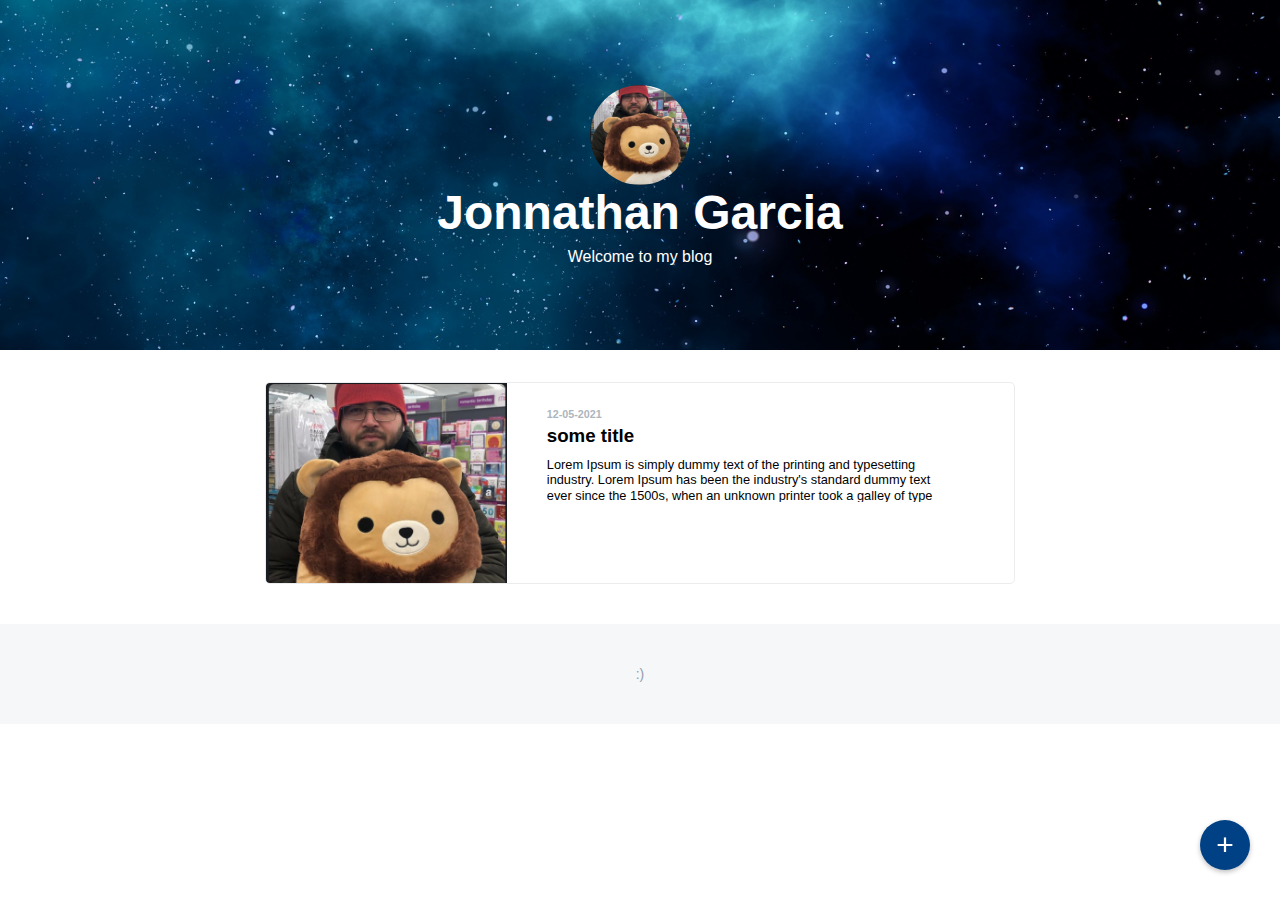
==== frontend/index.html @ 43e77fea "added FE layout" ====
<!DOCTYPE html>
<html lang="en">
<head>
    <meta charset="UTF-8">
    <meta http-equiv="X-UA-Compatible" content="IE=edge">
    <meta name="viewport" content="width=device-width, initial-scale=1.0">
    <link rel="stylesheet" href="style/style.css">
    <title>Blog App</title>
</head>
<body>
    <div class="add-article">
        <a href="new-article.html">
            <span class="nav-button new-article-button">+</span>
        </a>
    </div>
    <header>
        <div class="profile-image"></div>
        <div class="profile-name">Jonnathan Garcia</div>
        <div class="subtext">Welcome to my blog</div>
    </header>
    <div class="main">
        <div class="main-container">
            <div class="article">
                <div class="article-image"></div>
                <div class="article-content">
                    <h6 class="article-date">12-05-2021</h6>
                    <h3 class="article-title">some title</h3>
                    <p class="article-text">Lorem Ipsum is simply dummy text of the printing and typesetting industry. Lorem Ipsum has been the industry's standard dummy text ever since the 1500s, when an unknown printer took a galley of type and scrambled it to make a type specimen book. It has survived not only five centuries, but also the leap into electronic typesetting, remaining essentially unchanged. It was popularised in the 1960s with the release of Letraset sheets containing Lorem Ipsum passages, and more recently with desktop publishing software like Aldus PageMaker including versions of Lorem Ipsum.</p>
                </div>
            </div>
        </div>
    </div>
    <footer>
        <p>:)</p>
    </footer>
    <script src="./js/index.js"></script>
</body>
</html>
---- frontend/style/style.css ----
body {
    margin: 0;
    font-family: Arial, Helvetica, sans-serif;
}

.post-link {
    text-decoration: none;
}

header {
    min-height: 350px;
    color:white;
    display: flex;
    flex-direction: column;
    justify-content: center;
    align-items: center;
    background-image: url("../assets/universe.jpg");
    background-size: cover; /* Always cover the all the div that is using this class */
}

.profile-image {
    width: 100px;
    height: 100px;
    background-color: white;
    border-radius: 50%;
    background-image: url("../assets/profile.png");
    background-size: cover; /* Always cover the all the div that is using this class */
}

.profile-name {
    font-size: 3em;
    font-weight: bold;
}

.subtext {
    margin-top: 8px;
}

.main {
    margin-top: 32px;
    display: flex;
    justify-content: center;
}

.main-container {
    max-width: 750px;
    min-width: 600px;
    width: 100%; 
    padding-left: 16px;
    padding-right: 16px;
}

.article {
    display: flex;
    border: 1px solid #eaecee;
    border-radius: 5px;
    min-height: 200px;
    overflow: hidden;
    transition: all 0.25s ease;
}

.article:hover {
    transform: translate3d(0, -7px, 0);
    box-shadow: 0 2rem 5rem 0 rgba(0, 0, 0, .1);
}

.article-image {
    background-color: white;
    flex-basis: 35%;
    background-image: url("../assets/profile.png");
    background-size: cover; /* Always cover the all the div that is using this class */
}

.article-content {
    display: flex;
    flex-basis: 65%;
    flex-direction: column;
    padding: 20px;
    margin-left: 20px;
}

.article-content > * {
    width: 90%;
}

.article-date {
    margin-top: 5px;
    margin-bottom: 0px;
    color: #adb5bd
}

.article-title {
    margin-top: 5px;
    margin-bottom: 5px
}

.article-text {
    margin-top: 5px;
    font-size: 0.8em;
    line-height: 1.2;
    max-height: 45px;
    overflow: hidden;
}

.nav-button.new-article-button {
    position: fixed;
    bottom: 30px;
    right: 30px;
    font-size: 30px;
    width: 50px;
    height: 50px;
    background-color: #004186;
    color: white;
    border-radius: 50%;
    display: flex;
    justify-content: center;
    align-items: center;
    box-shadow: 0 2px 5px 0 rgba(0,0,0, .26);
    transition: all 0.25s ease;
}

.nav-button.new-article-button:hover {
    background-color: #002349;
}

footer {
    min-height: 100px;
    background-color: #eaecee70;
    color: #929eaa;
    display: flex;
    justify-content: center;
    align-items: center;
    margin-top: 40px;
    font-size: 14px;
}
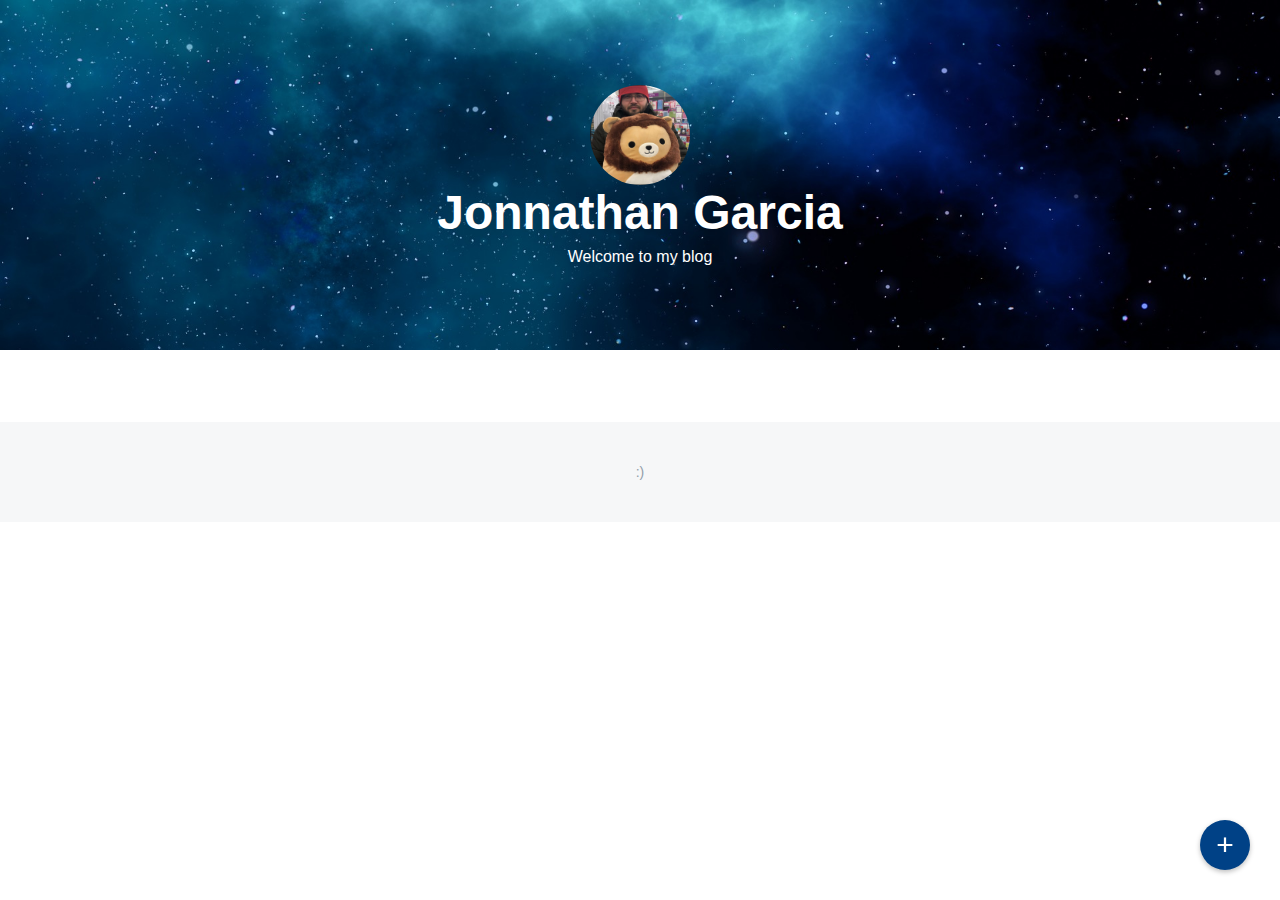
==== commit 597b70f0: "added changes to the article card" ====
--- a/frontend/index.html
+++ b/frontend/index.html
@@ -19,15 +19,8 @@
         <div class="subtext">Welcome to my blog</div>
     </header>
     <div class="main">
-        <div class="main-container">
-            <div class="article">
-                <div class="article-image"></div>
-                <div class="article-content">
-                    <h6 class="article-date">12-05-2021</h6>
-                    <h3 class="article-title">some title</h3>
-                    <p class="article-text">Lorem Ipsum is simply dummy text of the printing and typesetting industry. Lorem Ipsum has been the industry's standard dummy text ever since the 1500s, when an unknown printer took a galley of type and scrambled it to make a type specimen book. It has survived not only five centuries, but also the leap into electronic typesetting, remaining essentially unchanged. It was popularised in the 1960s with the release of Letraset sheets containing Lorem Ipsum passages, and more recently with desktop publishing software like Aldus PageMaker including versions of Lorem Ipsum.</p>
-                </div>
-            </div>
+        <div class="main-container blog-articles">
+
         </div>
     </div>
     <footer>
--- a/frontend/style/style.css
+++ b/frontend/style/style.css
@@ -57,6 +57,7 @@
     min-height: 200px;
     overflow: hidden;
     transition: all 0.25s ease;
+    margin-bottom: 20px;
 }
 
 .article:hover {
@@ -123,6 +124,24 @@
     background-color: #002349;
 }
 
+.navigation a {
+    text-decoration: none;
+    color: #333;
+    border: 1px solid #004186;
+    border-radius: 4px;
+    padding: 10px;
+    margin-bottom: 20px;
+}
+
+.navigation {
+    margin-bottom: 35px;
+}
+
+a.article-link {
+    text-decoration: none;
+    color: #495057;
+}
+
 footer {
     min-height: 100px;
     background-color: #eaecee70;
